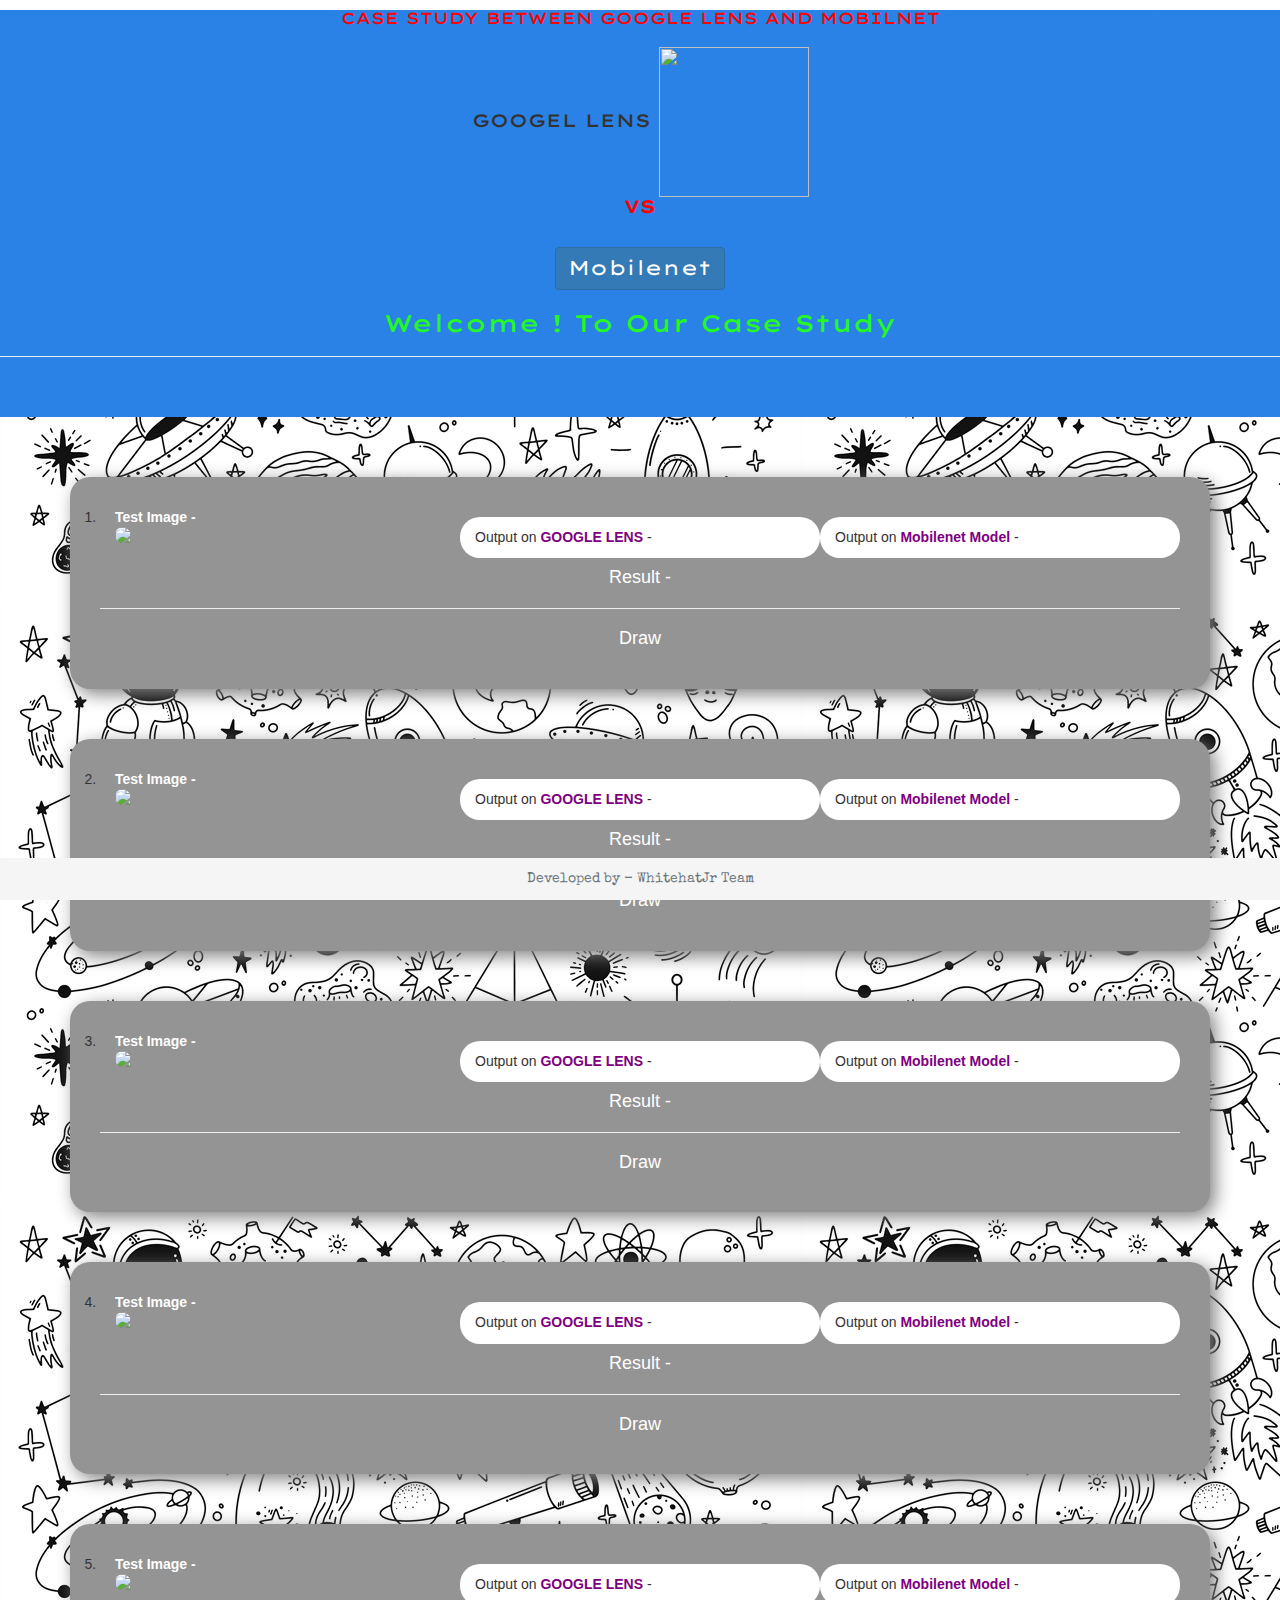
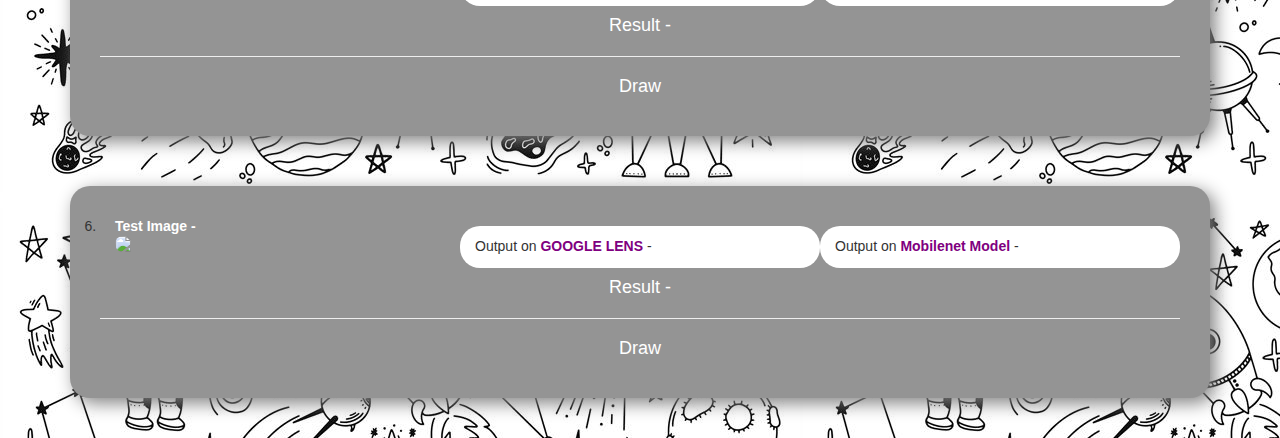
==== index.html @ 46ee7868 "Add files via upload" ====
<html>

<head>
    <title>Case Study Google Lens and Mobilenet</title>
    <meta name="viewport" content="width=device-width, initial-scale=1.0">
    <link rel="stylesheet" href="https://maxcdn.bootstrapcdn.com/bootstrap/3.4.0/css/bootstrap.min.css">
    <script src="https://ajax.googleapis.com/ajax/libs/jquery/3.4.1/jquery.min.js"></script>
    <script src="https://maxcdn.bootstrapcdn.com/bootstrap/3.4.0/js/bootstrap.min.js"></script>
    <link href="https://fonts.googleapis.com/css2?family=Special+Elite&display=swap" rel="stylesheet">
    <link href="https://fonts.googleapis.com/css2?family=Lexend+Tera&display=swap" rel="stylesheet">
    <link rel="stylesheet" type="text/css" href="style.css">
</head>

<body background="background.jpg">
    <h4 id="text" style="text-align: center;font-family: 'Lexend Tera', sans-serif;background-color: rgb(42, 130, 231);">
        <center>
            <span>CASE STUDY BETWEEN GOOGLE LENS AND MOBILNET </span>
            <br><br> GOOGEL LENS <img src="https://jynyhy9vu5r8xz5zy0utww-on.drv.tw/Case_Study_Project_Gl/gl.png" style="width: 150px;">
            <p>
                <b style="color: red;">VS</b>
            </p>
            <br>
            <p class="btn btn-primary" style="font-size: 20px;">Mobilenet </p>
            <h3 style="color: rgb(37, 248, 37);">Welcome ! <span style="color: rgb(37, 248, 37);font-size: 25px;" id="username"></span> To Our Case Study</h3>
        </center>
        <hr>
        <br><br>
    </h4>
    <div class="container ">
        <ol style="padding:0px; ">
            <div class="bob col-xs-12 ">

                <li class="col-sm-4 col-xs-12 ">
                    <b style="color: white; ">Test Image - </b><img src="https://jynyhy9vu5r8xz5zy0utww-on.drv.tw/Case_Study_Project_Gl/bottle.jpeg " class="img-responsive ">
                </li>
                <h5 class="col-sm-4 col-xs-12 ">Output on <b>GOOGLE LENS</b> -
                    <span></span>
                </h5>
                <h5 class="col-sm-4 col-xs-12 ">Output on <b>Mobilenet Model </b> -
                    <span></span>
                </h5>

                <div class="bob3 " class="col-xs-12 ">
                    <h4>Result - </h4>
                    <hr>
                    <h4>Draw</h4>
                </div>

            </div>
            <br>
            <div class="bob col-xs-12 ">

                <li class="col-sm-4 col-xs-12 ">
                    <b style="color: white; ">Test Image - </b><img src="https://jynyhy9vu5r8xz5zy0utww-on.drv.tw/Case_Study_Project_Gl/shoes.jpeg " class="img-responsive ">
                </li>
                <h5 class="col-sm-4 col-xs-12 ">Output on <b>GOOGLE LENS</b> -
                    <span></span>
                </h5>
                <h5 class="col-sm-4 col-xs-12 ">Output on <b>Mobilenet Model </b> -
                    <span></span>
                </h5>

                <div class="bob3 " class="col-xs-12 ">
                    <h4>Result - </h4>
                    <hr>
                    <h4>Draw</h4>
                </div>

            </div>
            <br>
            <div class="bob col-xs-12 ">

                <li class="col-sm-4 col-xs-12 ">
                    <b style="color: white; ">Test Image - </b><img src="https://jynyhy9vu5r8xz5zy0utww-on.drv.tw/Case_Study_Project_Gl/hp.jpeg " class="img-responsive ">
                </li>
                <h5 class="col-sm-4 col-xs-12 ">Output on <b>GOOGLE LENS</b> -
                    <span></span>
                </h5>
                <h5 class="col-sm-4 col-xs-12 ">Output on <b>Mobilenet Model </b> -
                    <span></span>
                </h5>

                <div class="bob3 " class="col-xs-12 ">
                    <h4>Result - </h4>
                    <hr>
                    <h4>Draw</h4>
                </div>

            </div>
            <br>
            <div class="bob col-xs-12 ">

                <li class="col-sm-4 col-xs-12 ">
                    <b style="color: white; ">Test Image - </b><img src="https://jynyhy9vu5r8xz5zy0utww-on.drv.tw/Case_Study_Project_Gl/t.jpeg " class="img-responsive ">
                </li>
                <h5 class="col-sm-4 col-xs-12 ">Output on <b>GOOGLE LENS</b> -
                    <span></span>
                </h5>
                <h5 class="col-sm-4 col-xs-12 ">Output on <b>Mobilenet Model </b> -
                    <span></span>
                </h5>

                <div class="bob3 " class="col-xs-12 ">
                    <h4>Result - </h4>
                    <hr>
                    <h4>Draw</h4>
                </div>

            </div>
            <br>
            <div class="bob col-xs-12 ">

                <li class="col-sm-4 col-xs-12 ">
                    <b style="color: white; ">Test Image - </b><img src="https://jynyhy9vu5r8xz5zy0utww-on.drv.tw/Case_Study_Project_Gl/bed.jpeg " class="img-responsive ">
                </li>
                <h5 class="col-sm-4 col-xs-12 ">Output on <b>GOOGLE LENS</b> -
                    <span></span>
                </h5>
                <h5 class="col-sm-4 col-xs-12 ">Output on <b>Mobilenet Model </b> -
                    <span></span>
                </h5>

                <div class="bob3 " class="col-xs-12 ">
                    <h4>Result - </h4>
                    <hr>
                    <h4>Draw</h4>
                </div>

            </div>
            <br>
            <div class="bob col-xs-12 ">

                <li class="col-sm-4 col-xs-12 ">
                    <b style="color: white; ">Test Image - </b><img src="https://jynyhy9vu5r8xz5zy0utww-on.drv.tw/Case_Study_Project_Gl/bottle.jpeg " class="img-responsive ">
                </li>
                <h5 class="col-sm-4 col-xs-12 ">Output on <b>GOOGLE LENS</b> -
                    <span></span>
                </h5>
                <h5 class="col-sm-4 col-xs-12 ">Output on <b>Mobilenet Model </b> -
                    <span></span>
                </h5>

                <div class="bob3 " class="col-xs-12 ">
                    <h4>Result - </h4>
                    <hr>
                    <h4>Draw</h4>
                </div>

            </div>
            <br>


        </ol>
    </div>
    <br><br>
    <div class="copy_right_footer ">
        Developed by - WhitehatJr Team
    </div>

    <script src="main.js "></script>
</body>

</html>
---- style.css ----
.copy_right_footer {
    position: fixed;
    color: #6c757d;
    bottom: 0;
    width: 100%;
    background-color: #f5f5f5;
    line-height: 3;
    text-align: center;
    font-family: 'Special Elite', cursive;
}

ol h5 {
    background: white;
    padding: 13px;
    border-radius: 20px;
}

span {
    color: red;
    font-size: 16px;
}

li img {
    border-radius: 20px;
}

.bob {
    background: #949494;
    padding: 30px;
    border-radius: 20px;
    margin-top: 50px;
    box-shadow: 5px 5px 18px grey;
}

b {
    color: purple;
}

.bob3 {
    text-align: center;
    color: white;
}

.result {
    box-shadow: 5px 5px 18px grey;
    letter-spacing: 2px;
    background: #F2BAC9;
    border-radius: 20px;
    margin-top: 30px;
    padding: 20px;
    border: 2px solid grey;
}

#text {
    width: 100%;
}
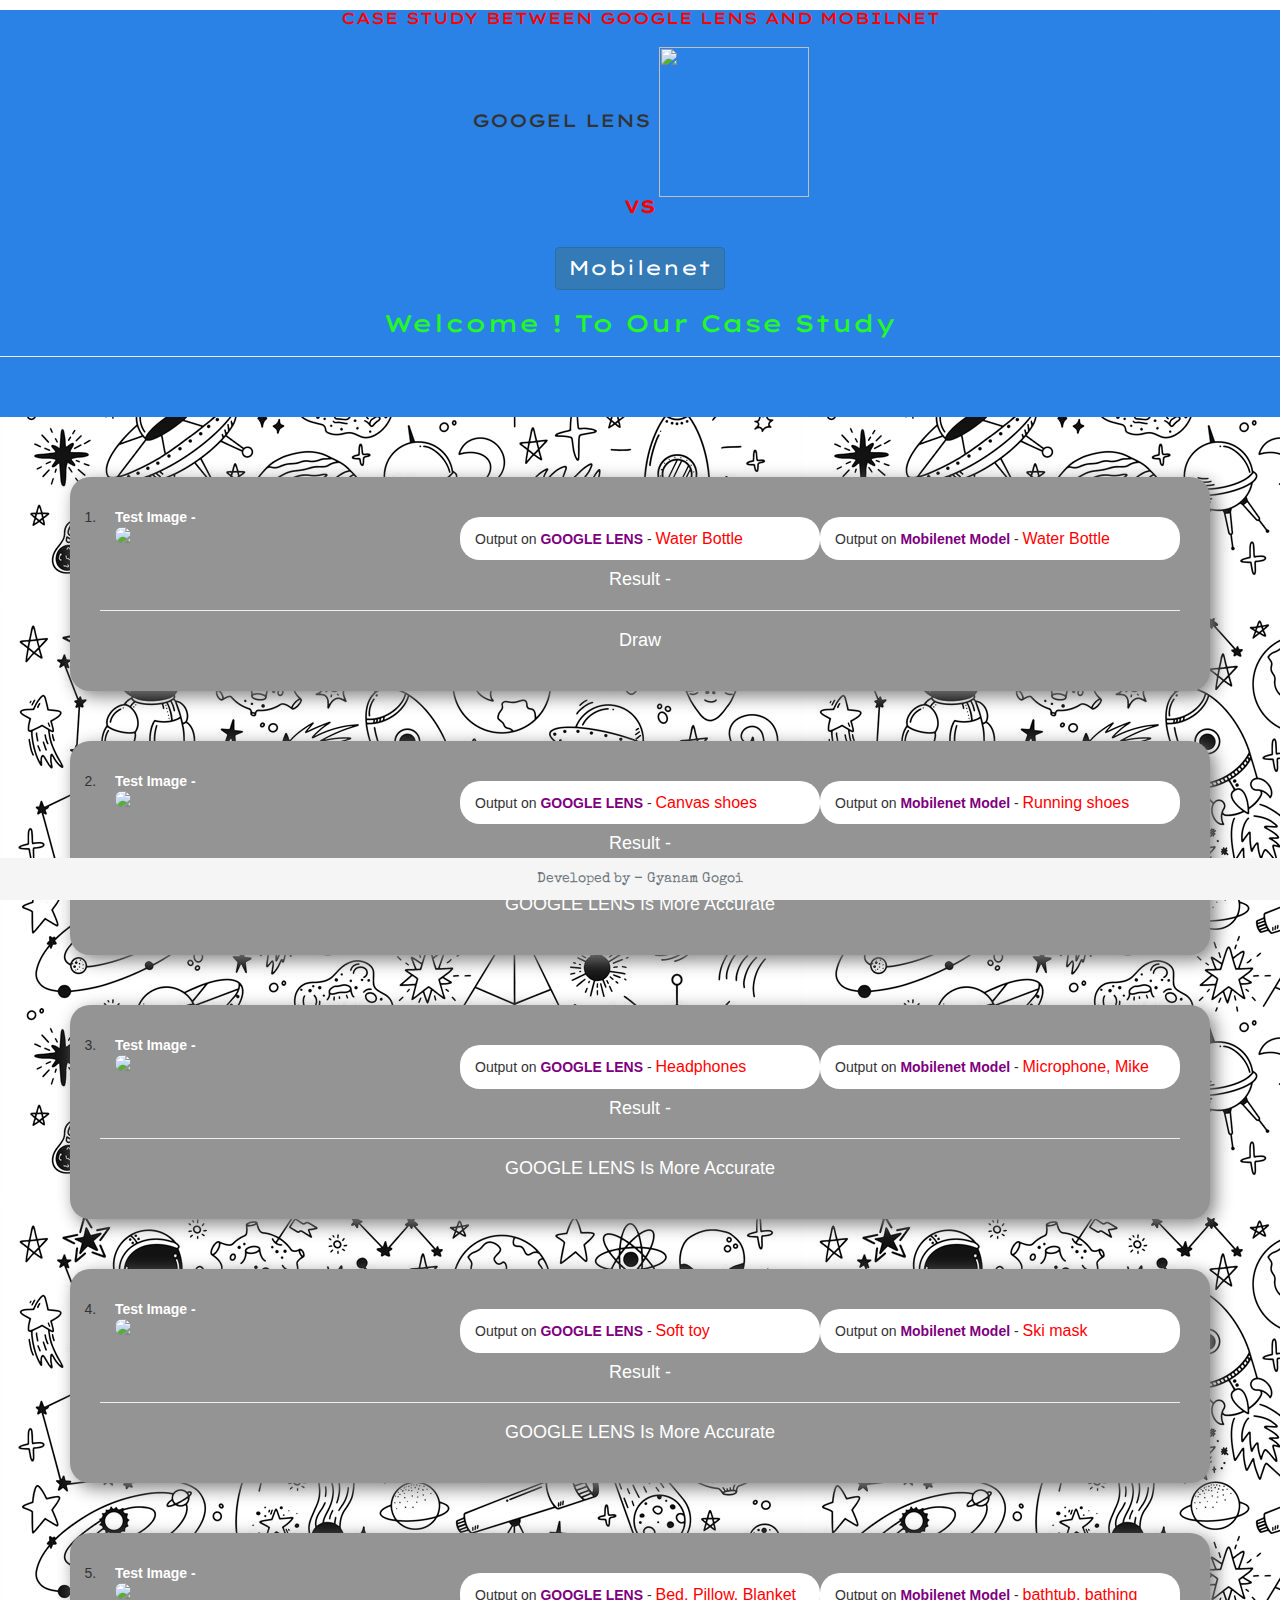
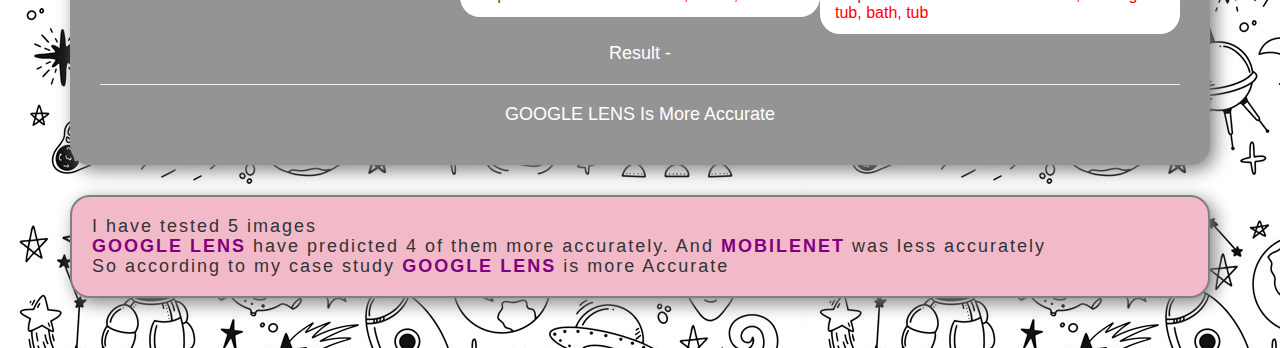
==== commit 0afcb36a: "Add files via upload" ====
--- a/index.html
+++ b/index.html
@@ -34,10 +34,10 @@
                     <b style="color: white; ">Test Image - </b><img src="https://jynyhy9vu5r8xz5zy0utww-on.drv.tw/Case_Study_Project_Gl/bottle.jpeg " class="img-responsive ">
                 </li>
                 <h5 class="col-sm-4 col-xs-12 ">Output on <b>GOOGLE LENS</b> -
-                    <span></span>
+                    <span>Water Bottle</span>
                 </h5>
                 <h5 class="col-sm-4 col-xs-12 ">Output on <b>Mobilenet Model </b> -
-                    <span></span>
+                    <span>Water Bottle</span>
                 </h5>
 
                 <div class="bob3 " class="col-xs-12 ">
@@ -54,16 +54,16 @@
                     <b style="color: white; ">Test Image - </b><img src="https://jynyhy9vu5r8xz5zy0utww-on.drv.tw/Case_Study_Project_Gl/shoes.jpeg " class="img-responsive ">
                 </li>
                 <h5 class="col-sm-4 col-xs-12 ">Output on <b>GOOGLE LENS</b> -
-                    <span></span>
+                    <span>Canvas shoes</span>
                 </h5>
                 <h5 class="col-sm-4 col-xs-12 ">Output on <b>Mobilenet Model </b> -
-                    <span></span>
+                    <span>Running shoes</span>
                 </h5>
 
                 <div class="bob3 " class="col-xs-12 ">
                     <h4>Result - </h4>
                     <hr>
-                    <h4>Draw</h4>
+                    <h4>GOOGLE LENS Is More Accurate</h4>
                 </div>
 
             </div>
@@ -74,16 +74,16 @@
                     <b style="color: white; ">Test Image - </b><img src="https://jynyhy9vu5r8xz5zy0utww-on.drv.tw/Case_Study_Project_Gl/hp.jpeg " class="img-responsive ">
                 </li>
                 <h5 class="col-sm-4 col-xs-12 ">Output on <b>GOOGLE LENS</b> -
-                    <span></span>
+                    <span>Headphones</span>
                 </h5>
                 <h5 class="col-sm-4 col-xs-12 ">Output on <b>Mobilenet Model </b> -
-                    <span></span>
+                    <span>Microphone, Mike</span>
                 </h5>
 
                 <div class="bob3 " class="col-xs-12 ">
                     <h4>Result - </h4>
                     <hr>
-                    <h4>Draw</h4>
+                    <h4>GOOGLE LENS Is More Accurate</h4>
                 </div>
 
             </div>
@@ -94,16 +94,16 @@
                     <b style="color: white; ">Test Image - </b><img src="https://jynyhy9vu5r8xz5zy0utww-on.drv.tw/Case_Study_Project_Gl/t.jpeg " class="img-responsive ">
                 </li>
                 <h5 class="col-sm-4 col-xs-12 ">Output on <b>GOOGLE LENS</b> -
-                    <span></span>
+                    <span>Soft toy</span>
                 </h5>
                 <h5 class="col-sm-4 col-xs-12 ">Output on <b>Mobilenet Model </b> -
-                    <span></span>
+                    <span>Ski mask</span>
                 </h5>
 
                 <div class="bob3 " class="col-xs-12 ">
                     <h4>Result - </h4>
                     <hr>
-                    <h4>Draw</h4>
+                    <h4>GOOGLE LENS Is More Accurate</h4>
                 </div>
 
             </div>
@@ -114,47 +114,30 @@
                     <b style="color: white; ">Test Image - </b><img src="https://jynyhy9vu5r8xz5zy0utww-on.drv.tw/Case_Study_Project_Gl/bed.jpeg " class="img-responsive ">
                 </li>
                 <h5 class="col-sm-4 col-xs-12 ">Output on <b>GOOGLE LENS</b> -
-                    <span></span>
+                    <span>Bed, Pillow, Blanket</span>
                 </h5>
                 <h5 class="col-sm-4 col-xs-12 ">Output on <b>Mobilenet Model </b> -
-                    <span></span>
+                    <span>bathtub, bathing tub, bath, tub</span>
                 </h5>
 
                 <div class="bob3 " class="col-xs-12 ">
                     <h4>Result - </h4>
                     <hr>
-                    <h4>Draw</h4>
-                </div>
-
-            </div>
-            <br>
-            <div class="bob col-xs-12 ">
-
-                <li class="col-sm-4 col-xs-12 ">
-                    <b style="color: white; ">Test Image - </b><img src="https://jynyhy9vu5r8xz5zy0utww-on.drv.tw/Case_Study_Project_Gl/bottle.jpeg " class="img-responsive ">
-                </li>
-                <h5 class="col-sm-4 col-xs-12 ">Output on <b>GOOGLE LENS</b> -
-                    <span></span>
-                </h5>
-                <h5 class="col-sm-4 col-xs-12 ">Output on <b>Mobilenet Model </b> -
-                    <span></span>
-                </h5>
-
-                <div class="bob3 " class="col-xs-12 ">
-                    <h4>Result - </h4>
-                    <hr>
-                    <h4>Draw</h4>
+                    <h4>GOOGLE LENS Is More Accurate</h4>
                 </div>
 
             </div>
             <br>
 
-
         </ol>
+        <br><br>
+        <h4 class="col-xs-12 result">
+            I have tested 5 images<br>
+            <b>GOOGLE LENS</b> have predicted 4 of them more accurately. And <b>MOBILENET</b> was less accurately<br> So according to my case study <b>GOOGLE LENS</b> is more Accurate</h4>
     </div>
     <br><br>
     <div class="copy_right_footer ">
-        Developed by - WhitehatJr Team
+        Developed by - Gyanam Gogoi
     </div>
 
     <script src="main.js "></script>
